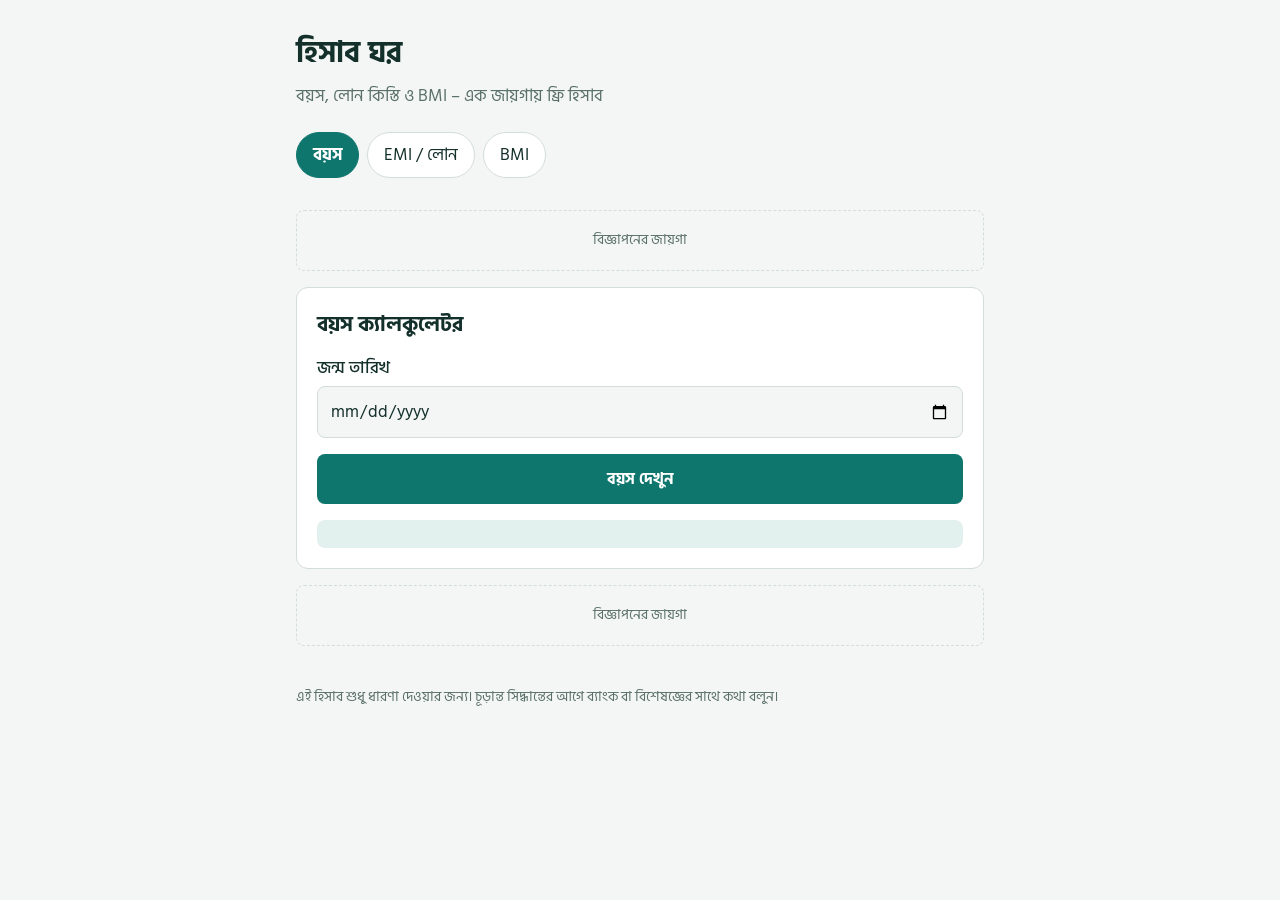
==== index.html @ 15417e9e "first" ====
<!DOCTYPE html>
<html lang="bn">
<head>
<meta charset="utf-8">
<meta name="viewport" content="width=device-width, initial-scale=1">
<title>হিসাব ঘর – বয়স, EMI ও BMI ক্যালকুলেটর</title>
<meta name="description" content="ফ্রি বাংলা অনলাইন ক্যালকুলেটর: বয়স ক্যালকুলেটর, EMI/লোন ক্যালকুলেটর এবং BMI ক্যালকুলেটর।">
<link href="https://fonts.googleapis.com/css2?family=Hind+Siliguri:wght@400;500;700&display=swap" rel="stylesheet">
<style>
:root{--bg:#f3f6f4;--card:#fff;--ink:#14302b;--mute:#5b706b;--line:#d3ddd9;--acc:#0f766e;--accInk:#fff;--out:#e3f1ee;box-sizing:border-box}
@media (prefers-color-scheme:dark){:root:not([data-theme="light"]){--bg:#0e1b18;--card:#152723;--ink:#e6f1ee;--mute:#9db5af;--line:#2a403b;--acc:#2dd4bf;--accInk:#06231f;--out:#183530}}
*{box-sizing:inherit}
body{margin:0;background:var(--bg);color:var(--ink);font:17px/1.65 "Hind Siliguri",system-ui,sans-serif}
header{padding:28px 16px 8px;max-width:720px;margin:auto}
h1{font-size:1.9rem;margin:0 0 4px}
header p{margin:0;color:var(--mute)}
nav{display:flex;gap:8px;max-width:720px;margin:14px auto 0;padding:0 16px;overflow-x:auto}
nav button{flex:none;border:1px solid var(--line);background:var(--card);color:var(--ink);font:inherit;padding:8px 16px;border-radius:999px;cursor:pointer}
nav button[aria-selected="true"]{background:var(--acc);color:var(--accInk);border-color:var(--acc);font-weight:700}
main{max-width:720px;margin:auto;padding:16px}
section{display:none;background:var(--card);border:1px solid var(--line);border-radius:12px;padding:20px}
section.on{display:block}
h2{margin:0 0 12px;font-size:1.3rem}
label{display:block;margin:12px 0 4px;font-weight:500}
input{width:100%;padding:10px 12px;font:inherit;color:var(--ink);background:var(--bg);border:1px solid var(--line);border-radius:8px}
input:focus-visible,button:focus-visible{outline:3px solid var(--acc);outline-offset:2px}
.go{margin-top:16px;width:100%;padding:12px;border:0;border-radius:8px;background:var(--acc);color:var(--accInk);font:700 1rem "Hind Siliguri",sans-serif;cursor:pointer}
.out{margin-top:16px;padding:14px;border-radius:8px;background:var(--out);min-height:1.5em}
.out b{font-size:1.2em}
.ad{margin:16px 0;padding:18px;text-align:center;border:1px dashed var(--line);color:var(--mute);border-radius:8px;font-size:.85rem}
footer{max-width:720px;margin:auto;padding:8px 16px 32px;color:var(--mute);font-size:.85rem}
</style>
</head>
<body>
<header>
<h1>হিসাব ঘর</h1>
<p>বয়স, লোন কিস্তি ও BMI – এক জায়গায় ফ্রি হিসাব</p>
</header>
<nav role="tablist">
<button role="tab" aria-selected="true" data-t="age">বয়স</button>
<button role="tab" aria-selected="false" data-t="emi">EMI / লোন</button>
<button role="tab" aria-selected="false" data-t="bmi">BMI</button>
</nav>
<main>
<div class="ad"><!-- এখানে AdSense কোড বসান -->বিজ্ঞাপনের জায়গা</div>

<section id="age" class="on">
<h2>বয়স ক্যালকুলেটর</h2>
<label for="dob">জন্ম তারিখ</label>
<input type="date" id="dob">
<button class="go" onclick="calcAge()">বয়স দেখুন</button>
<div class="out" id="ageOut" aria-live="polite"></div>
</section>

<section id="emi">
<h2>EMI / লোন ক্যালকুলেটর</h2>
<label for="amt">লোনের পরিমাণ (টাকা)</label>
<input type="number" id="amt" inputmode="decimal" placeholder="500000">
<label for="rate">বার্ষিক সুদের হার (%)</label>
<input type="number" id="rate" inputmode="decimal" placeholder="12">
<label for="mon">মেয়াদ (মাস)</label>
<input type="number" id="mon" inputmode="numeric" placeholder="36">
<button class="go" onclick="calcEmi()">কিস্তি হিসাব করুন</button>
<div class="out" id="emiOut" aria-live="polite"></div>
</section>

<section id="bmi">
<h2>BMI ক্যালকুলেটর</h2>
<label for="kg">ওজন (কেজি)</label>
<input type="number" id="kg" inputmode="decimal" placeholder="65">
<label for="cm">উচ্চতা (সেন্টিমিটার)</label>
<input type="number" id="cm" inputmode="decimal" placeholder="165">
<button class="go" onclick="calcBmi()">BMI দেখুন</button>
<div class="out" id="bmiOut" aria-live="polite"></div>
</section>

<div class="ad"><!-- দ্বিতীয় বিজ্ঞাপন -->বিজ্ঞাপনের জায়গা</div>
</main>
<footer>এই হিসাব শুধু ধারণা দেওয়ার জন্য। চূড়ান্ত সিদ্ধান্তের আগে ব্যাংক বা বিশেষজ্ঞের সাথে কথা বলুন।</footer>

<script>
var bn="০১২৩৪৫৬৭৮৯";
function b(n){return String(n).replace(/\d/g,function(d){return bn[d]})}
function f(n,d){return b(Number(n).toLocaleString("en-US",{maximumFractionDigits:d==null?2:d}))}
document.querySelectorAll("nav button").forEach(function(btn){
  btn.onclick=function(){
    document.querySelectorAll("nav button").forEach(function(x){x.setAttribute("aria-selected",x===btn)});
    document.querySelectorAll("section").forEach(function(s){s.classList.toggle("on",s.id===btn.dataset.t)});
  };
});
function calcAge(){
  var v=document.getElementById("dob").value,o=document.getElementById("ageOut");
  if(!v){o.textContent="জন্ম তারিখ দিন।";return}
  var d=new Date(v),n=new Date();
  if(d>n){o.textContent="জন্ম তারিখ ভবিষ্যতের হতে পারে না।";return}
  var y=n.getFullYear()-d.getFullYear(),m=n.getMonth()-d.getMonth(),dd=n.getDate()-d.getDate();
  if(dd<0){m--;dd+=new Date(n.getFullYear(),n.getMonth(),0).getDate()}
  if(m<0){y--;m+=12}
  var days=Math.floor((n-d)/864e5);
  o.innerHTML="আপনার বয়স <b>"+b(y)+" বছর "+b(m)+" মাস "+b(dd)+" দিন</b><br>মোট "+f(days,0)+" দিদিO


  var days=Math.floor((n-d)/864e5);
  o.innerHTML="আপনার বয়স <b>"+b(y)+" বছর "+b(m)+" মাস "+b(dd)+" দিন</b><br>মোট "+f(days,0)+" দিন";
}
function calcEmi(){
  var P=+document.getElementById("amt").value,R=+document.getElementById("rate").value,N=+document.getElementById("mon").value,o=document.getElementById("emiOut");
  if(!(P>0&&N>0&&R>=0)){o.textContent="সব ঘরে সঠিক সংখ্যা দিন।";return}
  var r=R/1200,e=r===0?P/N:P*r*Math.pow(1+r,N)/(Math.pow(1+r,N)-1),t=e*N;
  o.innerHTML="মাসিক কিস্তি <b>"+f(e)+" টাকা</b><br>মোট পরিশোধ "+f(t)+" টাকা<br>মোট সুদ "+f(t-P)+" টাকা";
}
function calcBmi(){
  var w=+document.getElementById("kg").value,h=+document.getElementById("cm").value/100,o=document.getElementById("bmiOut");
  if(!(w>0&&h>0)){o.textContent="ওজন ও উচ্চতা দিন।";return}
  var x=w/(h*h),s=x<18.5?"কম ওজন":x<25?"স্বাভাবিক":x<30?"বেশি ওজন":"স্থূলতা";
  o.innerHTML="আপনার BMI <b>"+f(x,1)+"</b> – "+s;
}
</script>
</body>
</html>
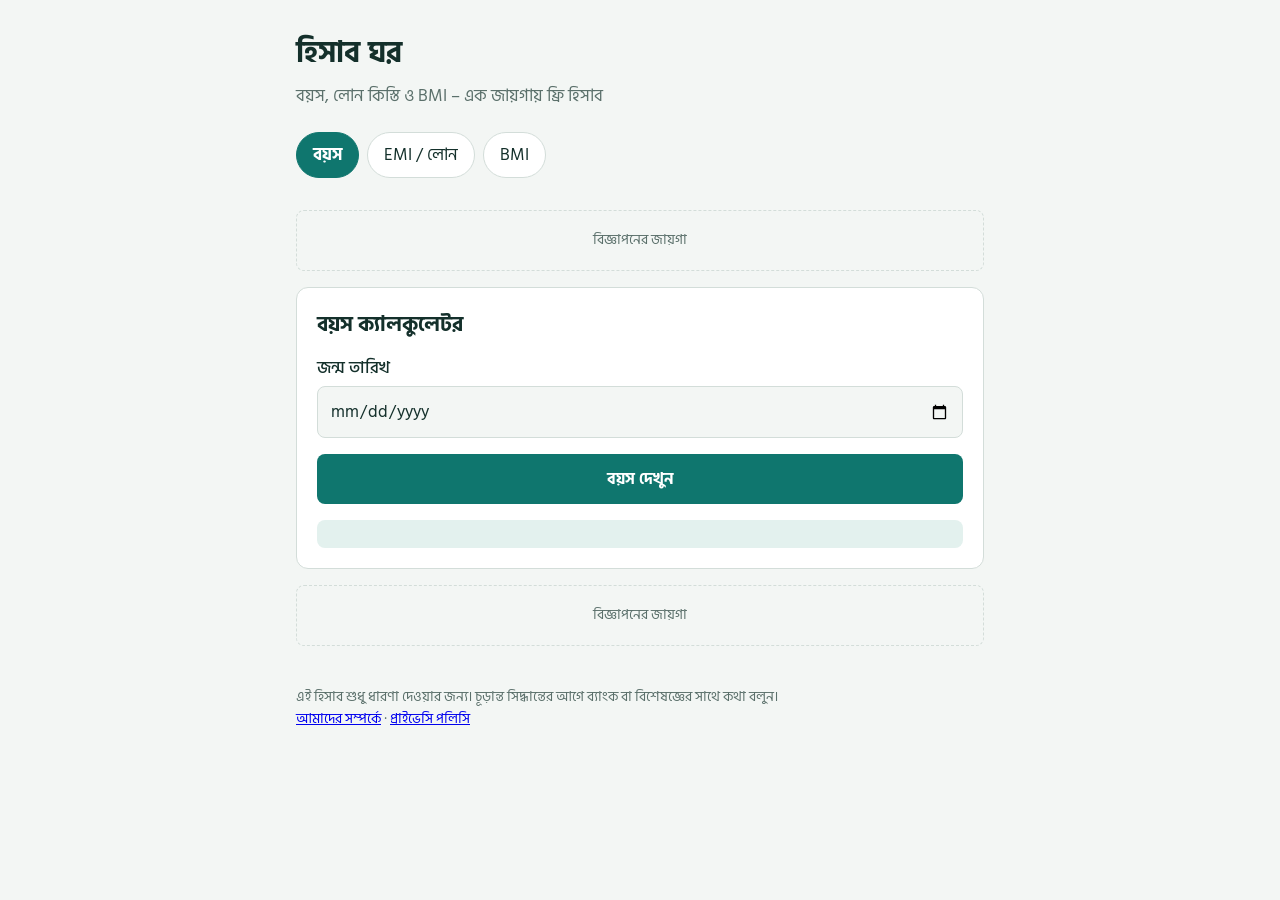
==== commit 16d6b942: "add about and privacy" ====
--- a/index.html
+++ b/index.html
@@ -2,6 +2,7 @@
 <html lang="bn">
 <head>
 <meta charset="utf-8">
+<meta name="google-site-verification" content="fRJ48ooHiBgBMxZSMvB6XbKQk1QB9O_rXr1HN8Fc0iE" />
 <meta name="viewport" content="width=device-width, initial-scale=1">
 <title>হিসাব ঘর – বয়স, EMI ও BMI ক্যালকুলেটর</title>
 <meta name="description" content="ফ্রি বাংলা অনলাইন ক্যালকুলেটর: বয়স ক্যালকুলেটর, EMI/লোন ক্যালকুলেটর এবং BMI ক্যালকুলেটর।">
@@ -76,7 +77,7 @@
 
 <div class="ad"><!-- দ্বিতীয় বিজ্ঞাপন -->বিজ্ঞাপনের জায়গা</div>
 </main>
-<footer>এই হিসাব শুধু ধারণা দেওয়ার জন্য। চূড়ান্ত সিদ্ধান্তের আগে ব্যাংক বা বিশেষজ্ঞের সাথে কথা বলুন।</footer>
+<footer>এই হিসাব শুধু ধারণা দেওয়ার জন্য। চূড়ান্ত সিদ্ধান্তের আগে ব্যাংক বা বিশেষজ্ঞের সাথে কথা বলুন।<br><a href="about.html">আমাদের সম্পর্কে</a> · <a href="privacy.html">প্রাইভেসি পলিসি</a></footer>
 
 <script>
 var bn="০১২৩৪৫৬৭৮৯";
@@ -97,10 +98,6 @@
   if(dd<0){m--;dd+=new Date(n.getFullYear(),n.getMonth(),0).getDate()}
   if(m<0){y--;m+=12}
   var days=Math.floor((n-d)/864e5);
-  o.innerHTML="আপনার বয়স <b>"+b(y)+" বছর "+b(m)+" মাস "+b(dd)+" দিন</b><br>মোট "+f(days,0)+" দিদিO
-
-
-  var days=Math.floor((n-d)/864e5);
   o.innerHTML="আপনার বয়স <b>"+b(y)+" বছর "+b(m)+" মাস "+b(dd)+" দিন</b><br>মোট "+f(days,0)+" দিন";
 }
 function calcEmi(){
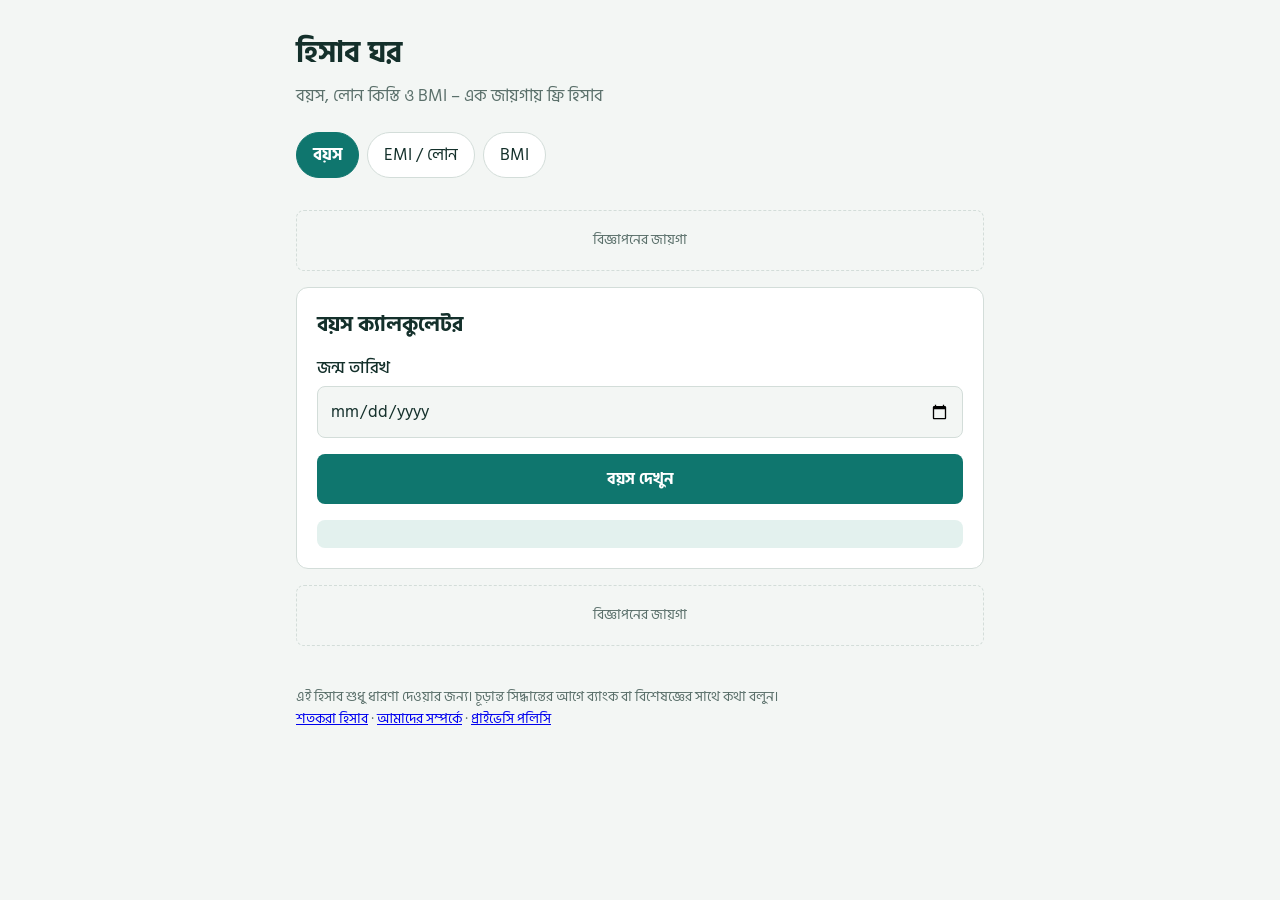
==== commit 361bcbae: "add percent calculator" ====
--- a/index.html
+++ b/index.html
@@ -77,7 +77,7 @@
 
 <div class="ad"><!-- দ্বিতীয় বিজ্ঞাপন -->বিজ্ঞাপনের জায়গা</div>
 </main>
-<footer>এই হিসাব শুধু ধারণা দেওয়ার জন্য। চূড়ান্ত সিদ্ধান্তের আগে ব্যাংক বা বিশেষজ্ঞের সাথে কথা বলুন।<br><a href="about.html">আমাদের সম্পর্কে</a> · <a href="privacy.html">প্রাইভেসি পলিসি</a></footer>
+<footer>এই হিসাব শুধু ধারণা দেওয়ার জন্য। চূড়ান্ত সিদ্ধান্তের আগে ব্যাংক বা বিশেষজ্ঞের সাথে কথা বলুন।<br><a href="percent.html">শতকরা হিসাব</a> · <a href="about.html">আমাদের সম্পর্কে</a> · <a href="privacy.html">প্রাইভেসি পলিসি</a></footer>
 
 <script>
 var bn="০১২৩৪৫৬৭৮৯";
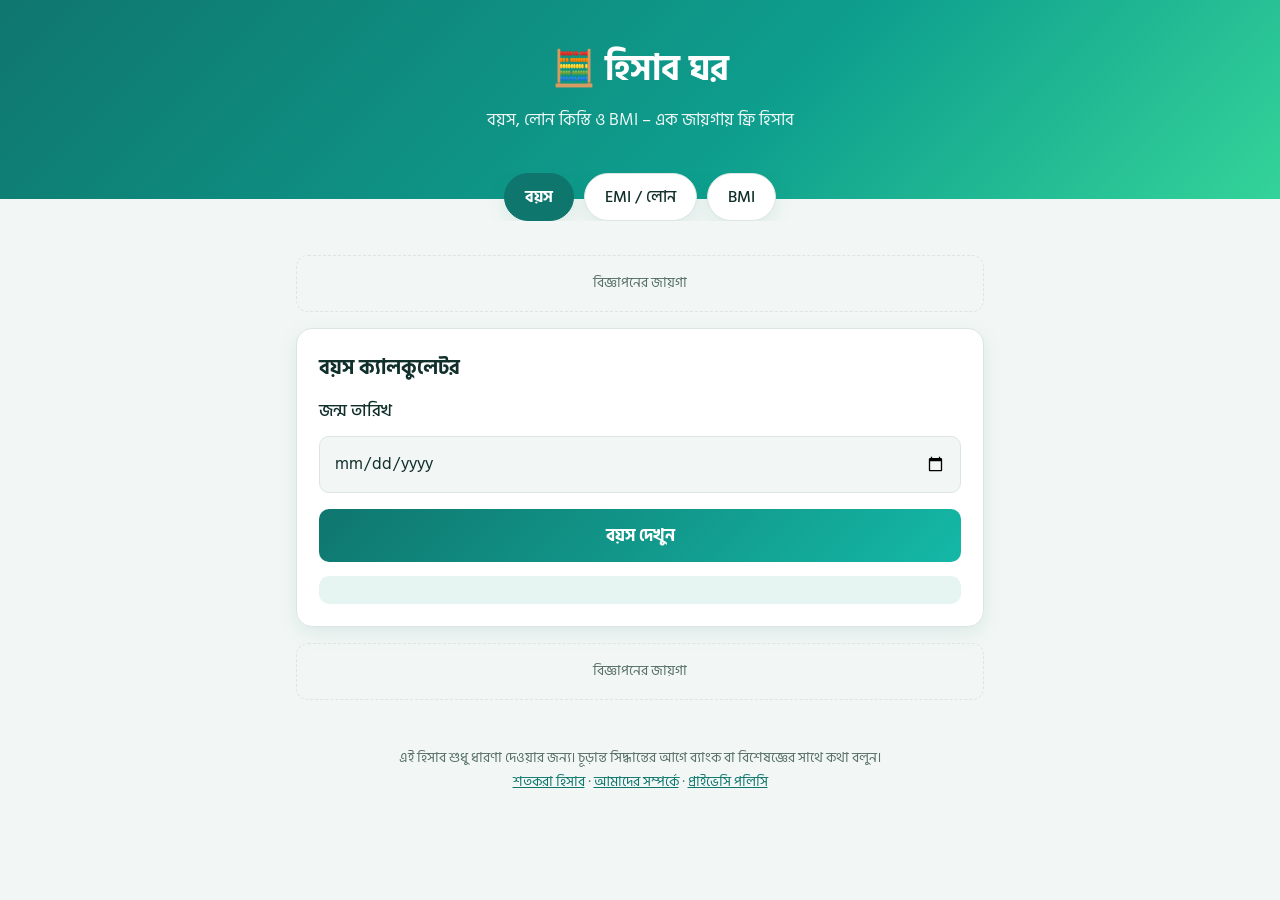
==== commit 37cd2cd4: "new design" ====
--- a/index.html
+++ b/index.html
@@ -7,34 +7,11 @@
 <title>হিসাব ঘর – বয়স, EMI ও BMI ক্যালকুলেটর</title>
 <meta name="description" content="ফ্রি বাংলা অনলাইন ক্যালকুলেটর: বয়স ক্যালকুলেটর, EMI/লোন ক্যালকুলেটর এবং BMI ক্যালকুলেটর।">
 <link href="https://fonts.googleapis.com/css2?family=Hind+Siliguri:wght@400;500;700&display=swap" rel="stylesheet">
-<style>
-:root{--bg:#f3f6f4;--card:#fff;--ink:#14302b;--mute:#5b706b;--line:#d3ddd9;--acc:#0f766e;--accInk:#fff;--out:#e3f1ee;box-sizing:border-box}
-@media (prefers-color-scheme:dark){:root:not([data-theme="light"]){--bg:#0e1b18;--card:#152723;--ink:#e6f1ee;--mute:#9db5af;--line:#2a403b;--acc:#2dd4bf;--accInk:#06231f;--out:#183530}}
-*{box-sizing:inherit}
-body{margin:0;background:var(--bg);color:var(--ink);font:17px/1.65 "Hind Siliguri",system-ui,sans-serif}
-header{padding:28px 16px 8px;max-width:720px;margin:auto}
-h1{font-size:1.9rem;margin:0 0 4px}
-header p{margin:0;color:var(--mute)}
-nav{display:flex;gap:8px;max-width:720px;margin:14px auto 0;padding:0 16px;overflow-x:auto}
-nav button{flex:none;border:1px solid var(--line);background:var(--card);color:var(--ink);font:inherit;padding:8px 16px;border-radius:999px;cursor:pointer}
-nav button[aria-selected="true"]{background:var(--acc);color:var(--accInk);border-color:var(--acc);font-weight:700}
-main{max-width:720px;margin:auto;padding:16px}
-section{display:none;background:var(--card);border:1px solid var(--line);border-radius:12px;padding:20px}
-section.on{display:block}
-h2{margin:0 0 12px;font-size:1.3rem}
-label{display:block;margin:12px 0 4px;font-weight:500}
-input{width:100%;padding:10px 12px;font:inherit;color:var(--ink);background:var(--bg);border:1px solid var(--line);border-radius:8px}
-input:focus-visible,button:focus-visible{outline:3px solid var(--acc);outline-offset:2px}
-.go{margin-top:16px;width:100%;padding:12px;border:0;border-radius:8px;background:var(--acc);color:var(--accInk);font:700 1rem "Hind Siliguri",sans-serif;cursor:pointer}
-.out{margin-top:16px;padding:14px;border-radius:8px;background:var(--out);min-height:1.5em}
-.out b{font-size:1.2em}
-.ad{margin:16px 0;padding:18px;text-align:center;border:1px dashed var(--line);color:var(--mute);border-radius:8px;font-size:.85rem}
-footer{max-width:720px;margin:auto;padding:8px 16px 32px;color:var(--mute);font-size:.85rem}
-</style>
+<link rel="stylesheet" href="style.css">
 </head>
 <body>
 <header>
-<h1>হিসাব ঘর</h1>
+<h1>🧮 হিসাব ঘর</h1>
 <p>বয়স, লোন কিস্তি ও BMI – এক জায়গায় ফ্রি হিসাব</p>
 </header>
 <nav role="tablist">
--- a/style.css
+++ b/style.css
@@ -0,0 +1,28 @@
+@import url('https://fonts.googleapis.com/css2?family=Hind+Siliguri:wght@400;500;700&display=swap');
+:root{--bg:#f2f7f5;--card:#fff;--ink:#12302b;--mute:#587069;--line:#dbe6e2;--acc:#0f766e;--acc2:#14b8a6;--accInk:#fff;--out:#e6f5f1;--sh:0 6px 20px rgba(15,118,110,.10)}
+@media(prefers-color-scheme:dark){:root{--bg:#0b1613;--card:#13241f;--ink:#e8f3f0;--mute:#9bb4ad;--line:#25403a;--acc:#2dd4bf;--acc2:#5eead4;--accInk:#04201b;--out:#173530;--sh:0 6px 20px rgba(0,0,0,.35)}}
+*{box-sizing:border-box}
+body{margin:0;background:var(--bg);color:var(--ink);font:17px/1.7 "Hind Siliguri",system-ui,sans-serif}
+header{background:linear-gradient(135deg,#0f766e,#0e9f8e 60%,#34d399);color:#fff;text-align:center;padding:40px 16px 64px}
+header h1{font-size:2.2rem;margin:0 0 6px}
+header p{margin:0;opacity:.92}
+nav{display:flex;gap:10px;justify-content:center;margin:-26px auto 0;padding:0 16px;overflow-x:auto;position:relative}
+nav button{flex:none;width:auto;margin:0;border:1px solid var(--line);background:var(--card);color:var(--ink);font:500 1rem "Hind Siliguri",sans-serif;padding:10px 20px;border-radius:999px;cursor:pointer;box-shadow:var(--sh)}
+nav button[aria-selected="true"]{background:var(--acc);color:var(--accInk);border-color:var(--acc);font-weight:700}
+main{max-width:720px;margin:auto;padding:18px 16px}
+main h1{font-size:1.8rem;margin:10px 0}
+section{background:var(--card);border:1px solid var(--line);border-radius:16px;padding:22px;margin:14px 0;box-shadow:var(--sh)}
+section[id]{display:none}
+section.on{display:block}
+h2{margin:0 0 10px;font-size:1.25rem}
+label{display:block;margin:12px 0 4px;font-weight:500}
+input{width:100%;padding:12px 14px;margin:6px 0;font:inherit;color:var(--ink);background:var(--bg);border:1.5px solid var(--line);border-radius:10px}
+input:focus{outline:none;border-color:var(--acc);box-shadow:0 0 0 3px rgba(20,184,166,.25)}
+button{width:100%;margin-top:10px;padding:13px;border:0;border-radius:10px;background:linear-gradient(135deg,var(--acc),var(--acc2));color:var(--accInk);font:700 1.05rem "Hind Siliguri",sans-serif;cursor:pointer}
+.out{margin-top:14px;padding:14px;border-radius:10px;background:var(--out);min-height:1.6em}
+.out b{font-size:1.25em;color:var(--acc)}
+.ad{margin:16px 0;padding:16px;text-align:center;border:1px dashed var(--line);color:var(--mute);border-radius:12px;font-size:.85rem}
+footer{max-width:720px;margin:auto;padding:12px 16px 36px;color:var(--mute);font-size:.88rem;text-align:center}
+a{color:var(--acc)}
+body>h1,body>h2,body>p{max-width:720px;margin-left:auto;margin-right:auto;padding:0 16px}
+body>h1{padding-top:28px}
